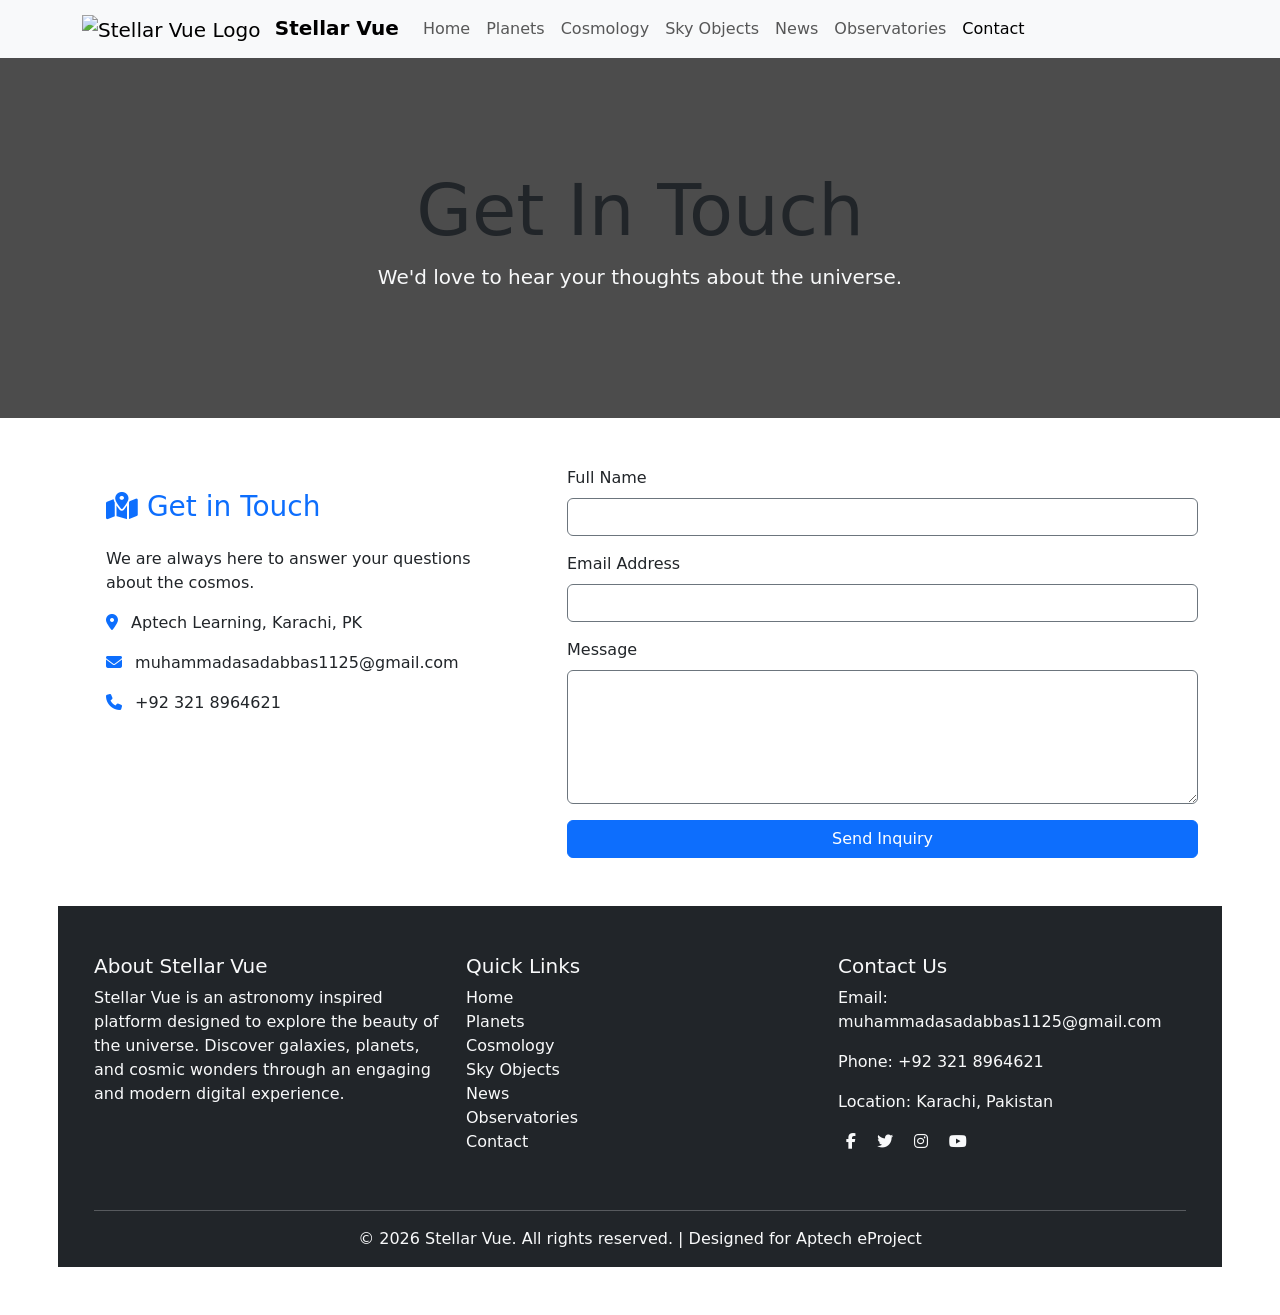
==== contact.html @ e33d27d3 "home.html" ====
<!doctype html>
<html lang="en">
<head>
    <meta charset="utf-8">
    <meta name="viewport" content="width=device-width, initial-scale=1">
    <title>Contact Us | Get in Touch with Stellar Vue</title>
    <link href="https://unpkg.com/aos@2.3.1/dist/aos.css" rel="stylesheet">
    <link href="https://cdn.jsdelivr.net/npm/bootstrap@5.3.0/dist/css/bootstrap.min.css" rel="stylesheet">
    <link rel="stylesheet" href="https://cdnjs.cloudflare.com/ajax/libs/animate.css/4.1.1/animate.min.css"/>
    <link rel="stylesheet" href="https://cdnjs.cloudflare.com/ajax/libs/font-awesome/6.4.0/css/all.min.css">
    <link rel="stylesheet" href="css/style.css">
</head>
<body>
 <nav class="navbar navbar-expand-lg navbar-light bg-light">
  <div class="container">
    <a class="navbar-brand" href="#"><img src="Images/logo.jpg" alt="Stellar Vue Logo" width="45" height="45" class="me-2">
  <span class="fw-bold">Stellar Vue</span></a>
    <button class="navbar-toggler" type="button" data-bs-toggle="collapse" data-bs-target="#navbarNav" aria-controls="navbarNav" aria-expanded="false" aria-label="Toggle navigation">
      <span class="navbar-toggler-icon"></span>
    </button>
    <div class="collapse navbar-collapse" id="navbarNav">
      <ul class="navbar-nav">
        <li class="nav-item">
          <a class="nav-link" href="home.html">Home</a>
        </li>
        <li class="nav-item">
          <a class="nav-link" href="planets.html">Planets</a>
        </li>
        <li class="nav-item">
          <a class="nav-link" href="cosmology.html">Cosmology</a>
        </li>
        <li class="nav-item">
          <a class="nav-link" href="sky_objects.html">Sky Objects</a>
        </li>
        <li class="nav-item">
          <a class="nav-link" href="news.html">News</a>
        </li>
         <li class="nav-item">
          <a class="nav-link" href="observatories.html">Observatories</a>
        </li>
         <li class="nav-item">
          <a class="nav-link active" aria-current="page" href="#">Contact</a>
        </li>
      </ul>
    </div>
  </div>
</nav>

<header class="container-fluid py-5 text-center"
style="background:linear-gradient(rgba(0,0,0,0.7),rgba(0,0,0,0.7)),url('Images/contact.jpg') center/cover; height:40vh; display:flex; align-items:center;">
<div class="container">
<h1 class="display-2 gradient-text">Get In Touch</h1>
<p class="lead text-light">We'd love to hear your thoughts about the universe.</p>
</div>
</header>

<main class="container py-5">
    <div class="row g-5">
        <div class="col-lg-5" data-aos="fade-right">
            <div class="glass-section h-100 p-4">
                <h3 class="text-primary mb-4"><i class="fas fa-map-marked-alt"></i> Get in Touch</h3>
                <p>We are always here to answer your questions about the cosmos.</p>
                <ul class="list-unstyled">
                    <li class="mb-3"><i class="fas fa-map-marker-alt text-primary me-2"></i> Aptech Learning, Karachi, PK</li>
                    <li class="mb-3"><i class="fas fa-envelope text-primary me-2"></i> muhammadasadabbas1125@gmail.com</li>
                    <li class="mb-3"><i class="fas fa-phone text-primary me-2"></i> +92 321 8964621</li>
                </ul>
            </div>
        </div>

        <div class="col-lg-7" data-aos="fade-left">

<form id="contactForm">

<div class="mb-3">
<label class="form-label">Full Name</label>
<input type="text" class="form-control bg-transparent text-white border-secondary" id="fullname">
<small class="text-danger" id="nameError"></small>
</div>

<div class="mb-3">
<label class="form-label">Email Address</label>
<input type="email" class="form-control bg-transparent text-white border-secondary" id="emailaddress">
<small class="text-danger" id="emailError"></small>
</div>

<div class="mb-3">
<label class="form-label">Message</label>
<textarea class="form-control bg-transparent text-white border-secondary" rows="5" id="message"></textarea>
<small class="text-danger" id="messageError"></small>
</div>

<button type="submit" class="btn btn-primary w-100">Send Inquiry</button>

</form>

</div>

     <footer class="bg-dark text-light pt-5 pb-3">
<div class="container">

<div class="row">

<!-- About -->
<div class="col-md-4 mb-4">
<h5>About Stellar Vue</h5>
<p>
Stellar Vue is an astronomy inspired platform designed to explore the beauty of the universe. 
Discover galaxies, planets, and cosmic wonders through an engaging and modern digital experience.
</p>
</div>

<!-- Quick Links -->
<div class="col-md-4 mb-4">
<h5>Quick Links</h5>
<ul class="list-unstyled">
<li><a href="home.html" class="text-light text-decoration-none">Home</a></li>
<li><a href="planets.html" class="text-light text-decoration-none">Planets</a></li>
<li><a href="cosmology.html" class="text-light text-decoration-none">Cosmology</a></li>
<li><a href="sky_objects.html" class="text-light text-decoration-none">Sky Objects</a></li>
<li><a href="news.html" class="text-light text-decoration-none">News</a></li>
<li><a href="observatories.html" class="text-light text-decoration-none">Observatories</a></li>
<li><a href="#" class="text-light text-decoration-none">Contact</a></li>
</ul>
</div>

<!-- Contact -->
<div class="col-md-4 mb-4">
<h5>Contact Us</h5>
<p>Email: muhammadasadabbas1125@gmail.com</p>
<p>Phone: +92 321 8964621</p>
<p>Location: Karachi, Pakistan</p>

<div class="social-icons mt-3">
  <a href="https://www.facebook.com" target="_blank" class="text-light mx-2"><i class="fab fa-facebook-f"></i></a>
  <a href="https://twitter.com" target="_blank" class="text-light mx-2"><i class="fab fa-twitter"></i></a>
  <a href="https://www.instagram.com" target="_blank" class="text-light mx-2"><i class="fab fa-instagram"></i></a>
  <a href="https://www.youtube.com" target="_blank" class="text-light mx-2"><i class="fab fa-youtube"></i></a>
</div>

</div>

</div>

<hr class="bg-light">

<div class="text-center">
<p class="mb-0">
&copy; 2026 Stellar Vue. All rights reserved. | Designed for Aptech eProject
</p>
</div>

</div>
</footer>
 <script src="https://cdn.jsdelivr.net/npm/bootstrap@5.3.0/dist/js/bootstrap.bundle.min.js"></script>
    <script src="https://unpkg.com/aos@2.3.1/dist/aos.js"></script>
     <script src="Js/script.js"></script>
<script>
  AOS.init({
    duration: 1000,
    once: false
  });
</script>
   
</body>
</html>
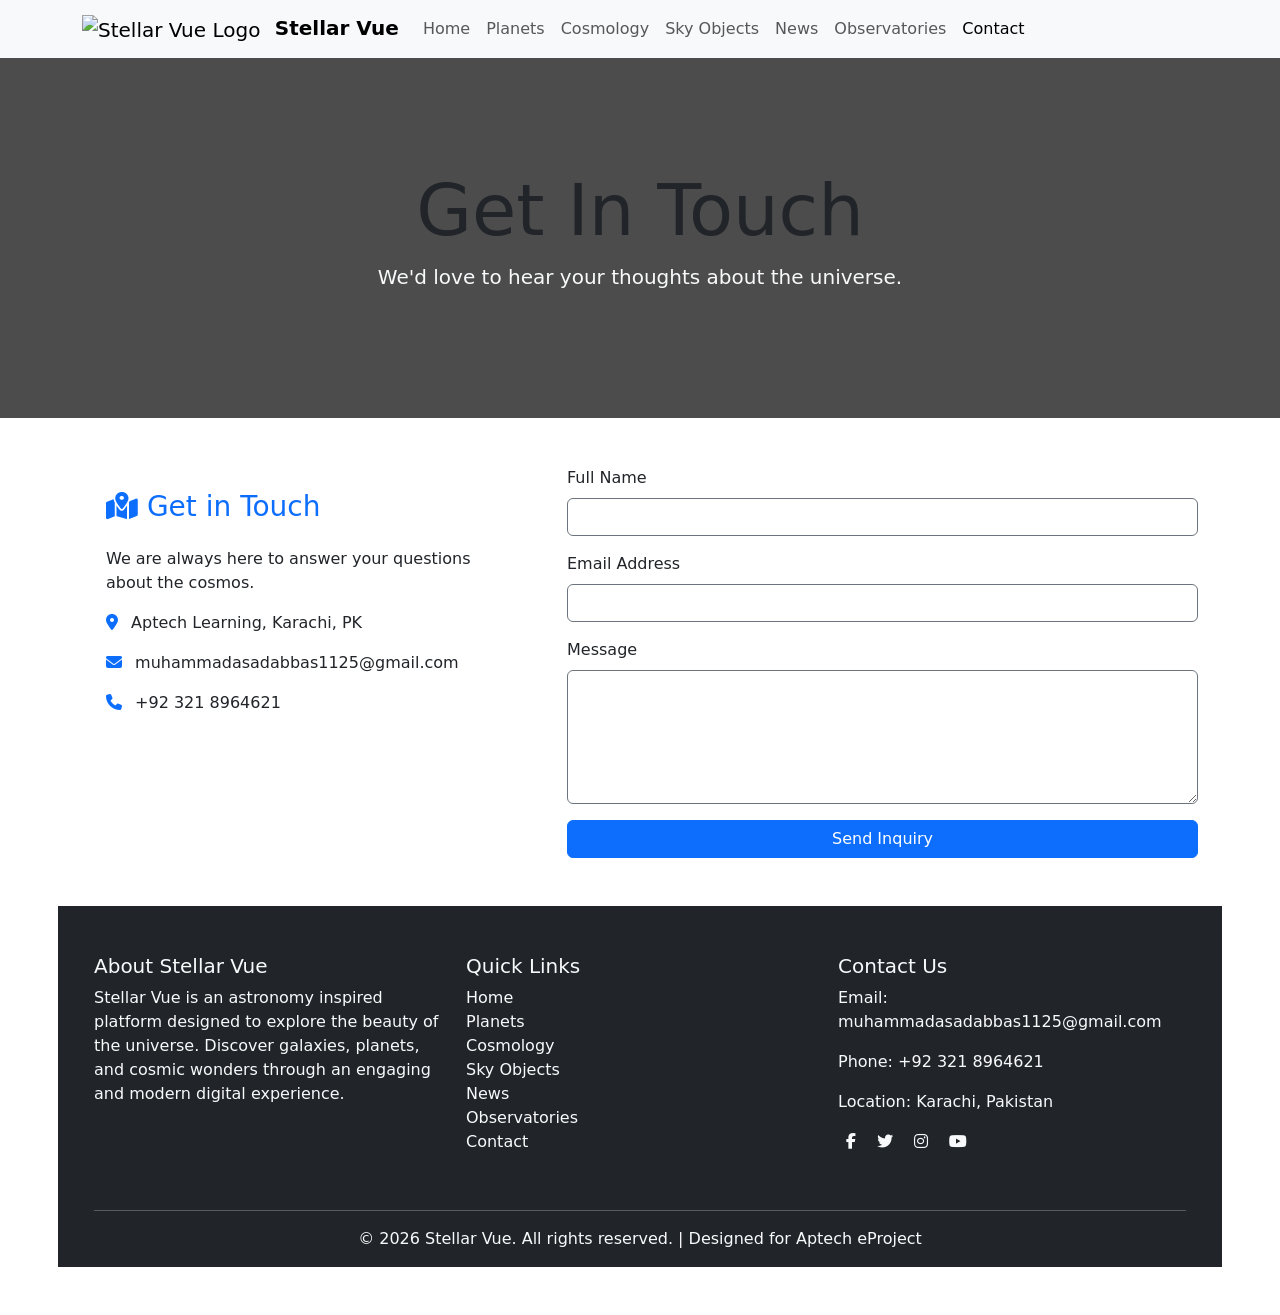
==== commit 7ea904ed: "Deploying live site" ====
--- a/contact.html
+++ b/contact.html
@@ -21,7 +21,7 @@
     <div class="collapse navbar-collapse" id="navbarNav">
       <ul class="navbar-nav">
         <li class="nav-item">
-          <a class="nav-link" href="home.html">Home</a>
+          <a class="nav-link" href="index.html">Home</a>
         </li>
         <li class="nav-item">
           <a class="nav-link" href="planets.html">Planets</a>
@@ -114,7 +114,7 @@
 <div class="col-md-4 mb-4">
 <h5>Quick Links</h5>
 <ul class="list-unstyled">
-<li><a href="home.html" class="text-light text-decoration-none">Home</a></li>
+<li><a href="index.html" class="text-light text-decoration-none">Home</a></li>
 <li><a href="planets.html" class="text-light text-decoration-none">Planets</a></li>
 <li><a href="cosmology.html" class="text-light text-decoration-none">Cosmology</a></li>
 <li><a href="sky_objects.html" class="text-light text-decoration-none">Sky Objects</a></li>
